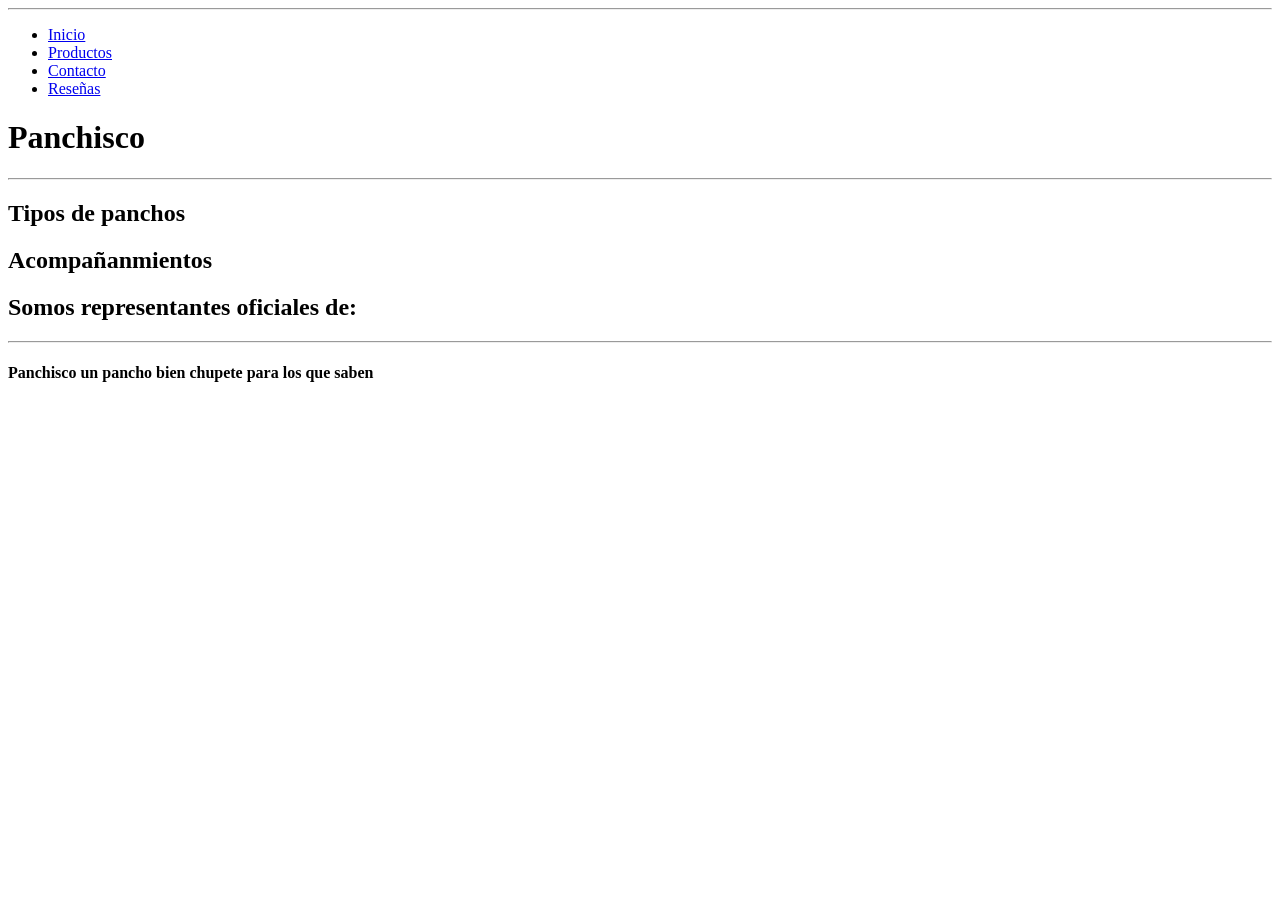
==== index.html @ fa2c054e "inicio organize los archivos y empece el index" ====
<!DOCTYPE html>
<html lang="es">
<head>
	<meta charset="UTF-8">
	<meta http-equiv="X-UA-Compatible" content="IE=edge">
	<meta name="viewport" content="width=device-width, initial-scale=1.0">
	<title>Panchisco</title>
	<link rel="stylesheet" href="css/style.css">
	<link href="https://fonts.googleapis.com/css2?family=Roboto:wght@400;700&display=swap" rel="stylesheet">
</head>
<body>
	<header>
		<div class="prenav">
			<hr>
			</div>
		<nav>
			<ul>
				<li><a href="index.html">Inicio</a></li>
				<li><a href="productos.html">Productos</a></li>
				<li><a href="contacto.html">Contacto</a></li>
				<li><a href="resenas.html">Reseñas</a></li>
				
			</ul>
		</nav>
	</header>
	<main>
		<h1>Panchisco</h1>
		<hr>
		<section>
			<div class="index-content">
				<h2>Tipos de panchos</h2>
				<ul>
                    <!-- tipos de panchos -->
				</ul>
				<h2>Acompañanmientos</h2>
				<ul>

				</ul>

			</div>
		</section>
		<section>
			<h2>Somos representantes oficiales de:</h2>
			<div class="marcas">

			</div>
		</section>
	</main>
	
	<footer>
		<hr>
		<h4>Panchisco un pancho bien chupete para los que saben</h4>
	</footer>
</body>
</html>
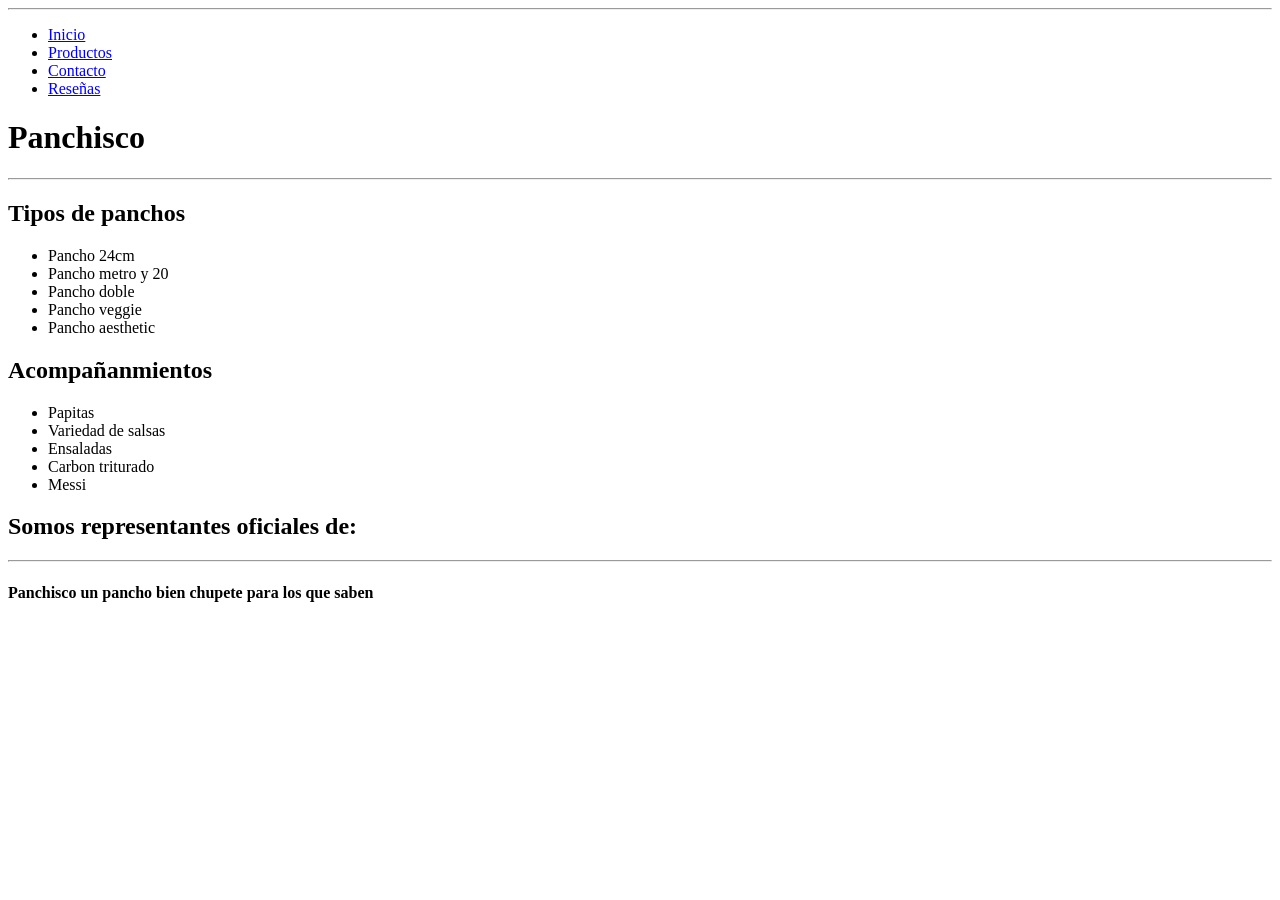
==== commit 56ed0b50: "agregar info Agregue productos" ====
--- a/index.html
+++ b/index.html
@@ -19,7 +19,6 @@
 				<li><a href="productos.html">Productos</a></li>
 				<li><a href="contacto.html">Contacto</a></li>
 				<li><a href="resenas.html">Reseñas</a></li>
-				
 			</ul>
 		</nav>
 	</header>
@@ -30,11 +29,19 @@
 			<div class="index-content">
 				<h2>Tipos de panchos</h2>
 				<ul>
-                    <!-- tipos de panchos -->
+                    <li>Pancho 24cm</li>
+                    <li>Pancho metro y 20</li>
+                    <li>Pancho doble</li>
+                    <li>Pancho veggie</li>
+                    <li>Pancho aesthetic</li>
 				</ul>
 				<h2>Acompañanmientos</h2>
 				<ul>
-
+                    <li>Papitas</li>
+                    <li>Variedad de salsas</li>
+                    <li>Ensaladas</li>
+                    <li>Carbon triturado</li>
+                    <li>Messi</li>
 				</ul>
 
 			</div>
@@ -42,7 +49,7 @@
 		<section>
 			<h2>Somos representantes oficiales de:</h2>
 			<div class="marcas">
-
+<!-- faltan las marcas aca-->
 			</div>
 		</section>
 	</main>
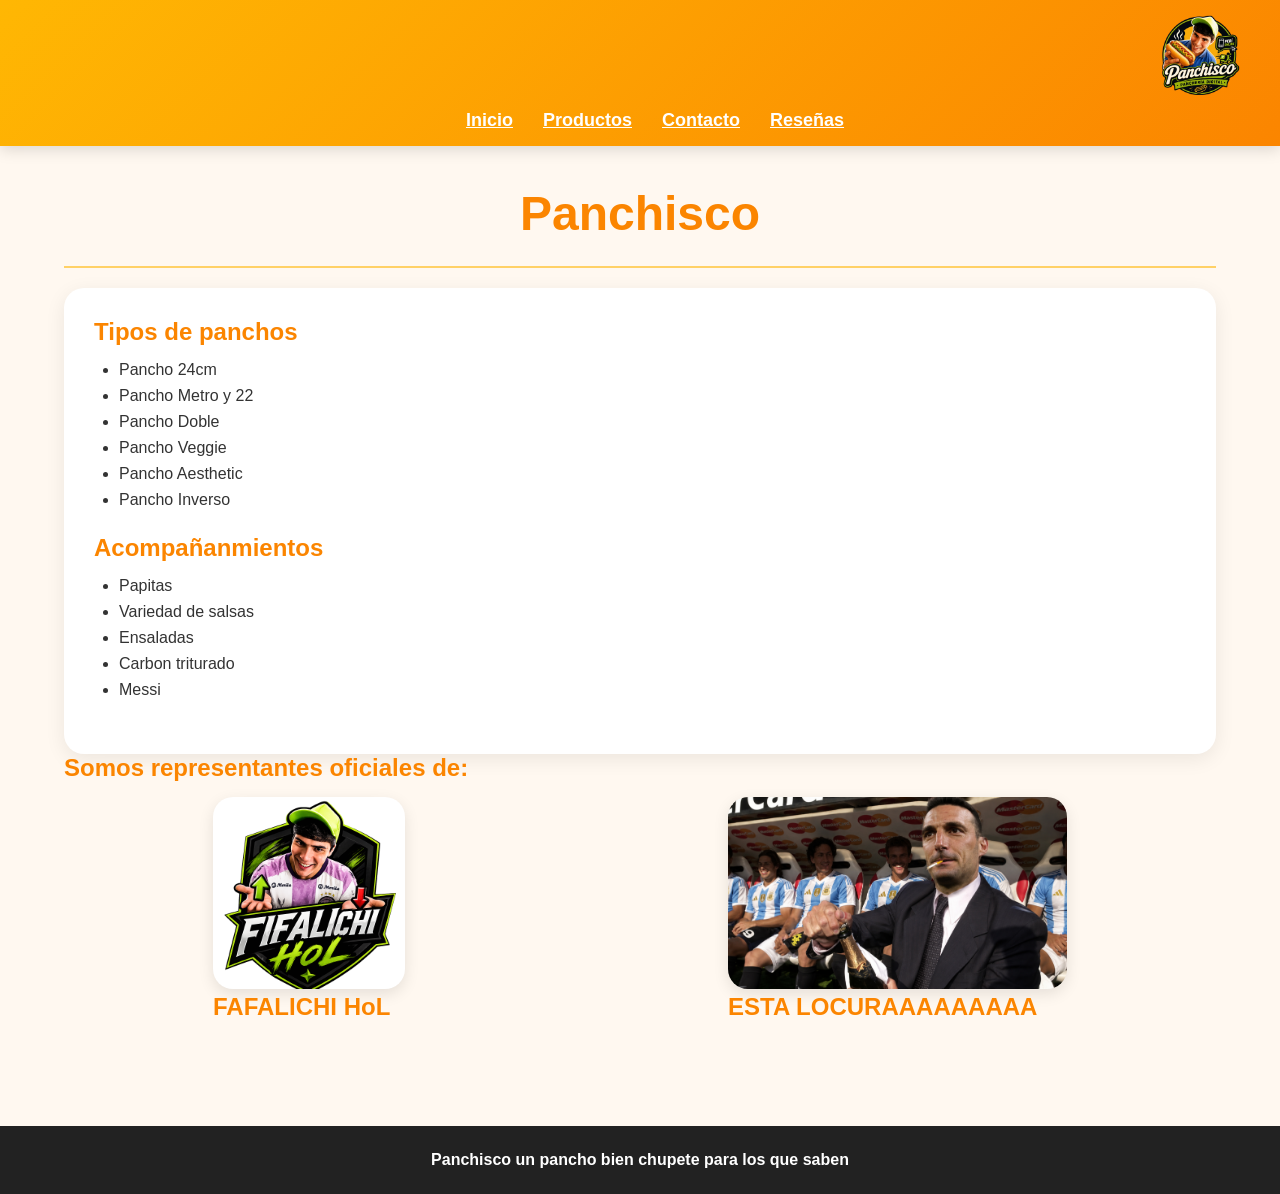
==== commit e6c33a44: "css + patrocinadores ." ====
--- a/index.html
+++ b/index.html
@@ -11,14 +11,17 @@
 <body>
 	<header>
 		<div class="prenav">
+			<img src="./img/PANCHISCO-logo.png" >
 			<hr>
 			</div>
 		<nav>
 			<ul>
+				<li></li>
 				<li><a href="index.html">Inicio</a></li>
 				<li><a href="productos.html">Productos</a></li>
 				<li><a href="contacto.html">Contacto</a></li>
 				<li><a href="resenas.html">Reseñas</a></li>
+				
 			</ul>
 		</nav>
 	</header>
@@ -30,10 +33,11 @@
 				<h2>Tipos de panchos</h2>
 				<ul>
                     <li>Pancho 24cm</li>
-                    <li>Pancho metro y 20</li>
-                    <li>Pancho doble</li>
-                    <li>Pancho veggie</li>
-                    <li>Pancho aesthetic</li>
+                    <li>Pancho Metro y 22</li>
+                    <li>Pancho Doble</li>
+                    <li>Pancho Veggie</li>
+                    <li>Pancho Aesthetic</li>
+					<li>Pancho Inverso</li>
 				</ul>
 				<h2>Acompañanmientos</h2>
 				<ul>
@@ -49,7 +53,17 @@
 		<section>
 			<h2>Somos representantes oficiales de:</h2>
 			<div class="marcas">
-<!-- faltan las marcas aca-->
+				<div>
+					<img id="fifalichi" src="./img/FIFALICHI HoL.png">
+					<h2>FAFALICHI HoL</h2>
+				</div>
+				<div>
+					<img id="scaloneta" src="./img/ESTA LOCURA.png">
+					<h2>ESTA LOCURAAAAAAAAA</h2>
+				</div>
+				
+				
+				
 			</div>
 		</section>
 	</main>
--- a/css/style.css
+++ b/css/style.css
@@ -0,0 +1,288 @@
+*{
+    margin:0;
+    padding:0;
+    box-sizing:border-box;
+    font-family:'Roboto',sans-serif;
+}
+
+body{
+    background:#fff8f0;
+    color:#333;
+    min-height:100vh;
+}
+
+/*HEADER*/
+
+header{
+    background:linear-gradient(135deg,#ffb703,#fb8500);
+    box-shadow:0 3px 15px rgba(0,0,0,.15);
+}
+
+.prenav{
+    display:flex;
+    justify-content:flex-end;
+    align-items:center;
+    padding:15px 40px;
+}
+
+.prenav img{
+    height:80px;
+    width:auto;
+}
+
+nav{
+    padding-bottom:15px;
+}
+
+nav ul{
+    list-style:none;
+    display:flex;
+    justify-content:center;
+    gap:30px;
+    flex-wrap:wrap;
+}
+
+nav a{
+    color:white;
+    font-size:18px;
+    font-weight:bold;
+    transition:.3s;
+}
+
+nav a:hover{
+    color:#222;
+}
+
+/*MAIN*/
+
+main{
+    width:90%;
+    max-width:1200px;
+    margin:auto;
+    padding:40px 0;
+}
+
+h1{
+    text-align:center;
+    font-size:3rem;
+    color:#fb8500;
+    margin-bottom:25px;
+}
+
+h2{
+    color:#fb8500;
+    margin-bottom:15px;
+}
+
+hr{
+    border:none;
+    height:2px;
+    background:#ffd166;
+    margin:20px 0;
+}
+
+/*INDEX*/
+
+.index-content{
+    background:white;
+    padding:30px;
+    border-radius:20px;
+    box-shadow:0 5px 20px rgba(0,0,0,.08);
+}
+
+.index-content ul{
+    margin-bottom:25px;
+    padding-left:25px;
+}
+
+.index-content li{
+    margin-bottom:8px;
+}
+
+.marcas{
+    display:flex;
+    gap:25px;
+    margin-top:30px;
+    margin: auto;
+    padding: auto;
+    align-items: center;
+}
+
+.marcas div{
+    height: 100%;
+    margin: auto;
+    padding: auto;
+}
+
+.marcas img{
+    height: 12rem;
+    width:auto;
+    border-radius:20px;
+    background:white;
+    box-shadow:0 5px 15px rgba(0,0,0,.1);
+    transition:.3s;    
+    }
+
+/*PRODUCTOS*/
+
+.productos{
+    display:grid;
+    grid-template-columns:1fr 1fr 1fr;
+    gap:25px;
+    margin-top:30px;
+}
+
+.productos img{
+    width:100%;
+    height: 100%;
+    border-radius:20px;
+    background:white;
+    padding:15px;
+    box-shadow:0 5px 15px rgba(0,0,0,.1);
+    transition:.3s;
+}
+
+.productos img:hover{
+    transform:translateY(-5px);
+}
+
+/*FORMULARIO*/
+
+form{
+    max-width:700px;
+    margin:auto;
+    background:white;
+    padding:30px;
+    border-radius:20px;
+    box-shadow:0 5px 20px rgba(0,0,0,.08);
+}
+
+input,
+textarea{
+    width:100%;
+    padding:15px;
+    margin-bottom:15px;
+    border:2px solid #eee;
+    border-radius:12px;
+    font-size:16px;
+}
+
+input:focus,
+textarea:focus{
+    outline:none;
+    border-color:#fb8500;
+}
+
+button{
+    background:#fb8500;
+    color:white;
+    border:none;
+    padding:15px 30px;
+    border-radius:12px;
+    font-size:16px;
+    font-weight:bold;
+    cursor:pointer;
+    transition:.3s;
+}
+
+button:hover{
+    background:#ffb703;
+}
+
+/*RESEÑAS*/
+
+.reseña-box{
+    background:white;
+    max-width:800px;
+    margin:30px auto;
+    padding:30px;
+    border-radius:20px;
+    box-shadow:0 5px 20px rgba(0,0,0,.08);
+}
+
+.input-mail,
+.input-reseña{
+    width:100%;
+}
+
+.input-reseña{
+    min-height:120px;
+}
+
+.rating{
+    display:flex;
+    flex-direction:row-reverse;
+    justify-content:flex-end;
+    margin:15px 0;
+}
+
+.rating input{
+    display:none;
+}
+
+.rating label{
+    font-size:35px;
+    color:#ccc;
+    cursor:pointer;
+    transition:.2s;
+}
+
+.rating label:hover,
+.rating label:hover ~ label,
+.rating input:checked ~ label{
+    color:#ffb703;
+}
+
+.reseñas{
+    max-width:900px;
+    margin:auto;
+}
+
+.comentario{
+    background:white;
+    padding:20px;
+    border-radius:15px;
+    margin-bottom:20px;
+    box-shadow:0 5px 15px rgba(0,0,0,.08);
+}
+
+.fecha{
+    color:#888;
+    font-size:14px;
+    margin:10px 0;
+}
+
+/*FOOTER*/
+
+footer{
+    background:#222;
+    color:white;
+    text-align:center;
+    padding:25px;
+    margin-top:50px;
+}
+
+footer hr{
+    display:none;
+}
+
+/*RESPONSIVE*/
+
+@media(max-width:768px){
+
+    h1{
+        font-size:2.2rem;
+    }
+
+    nav ul{
+        gap:15px;
+    }
+
+    .prenav{
+        justify-content:center;
+    }
+
+    .prenav img{
+        height:65px;
+    }
+}
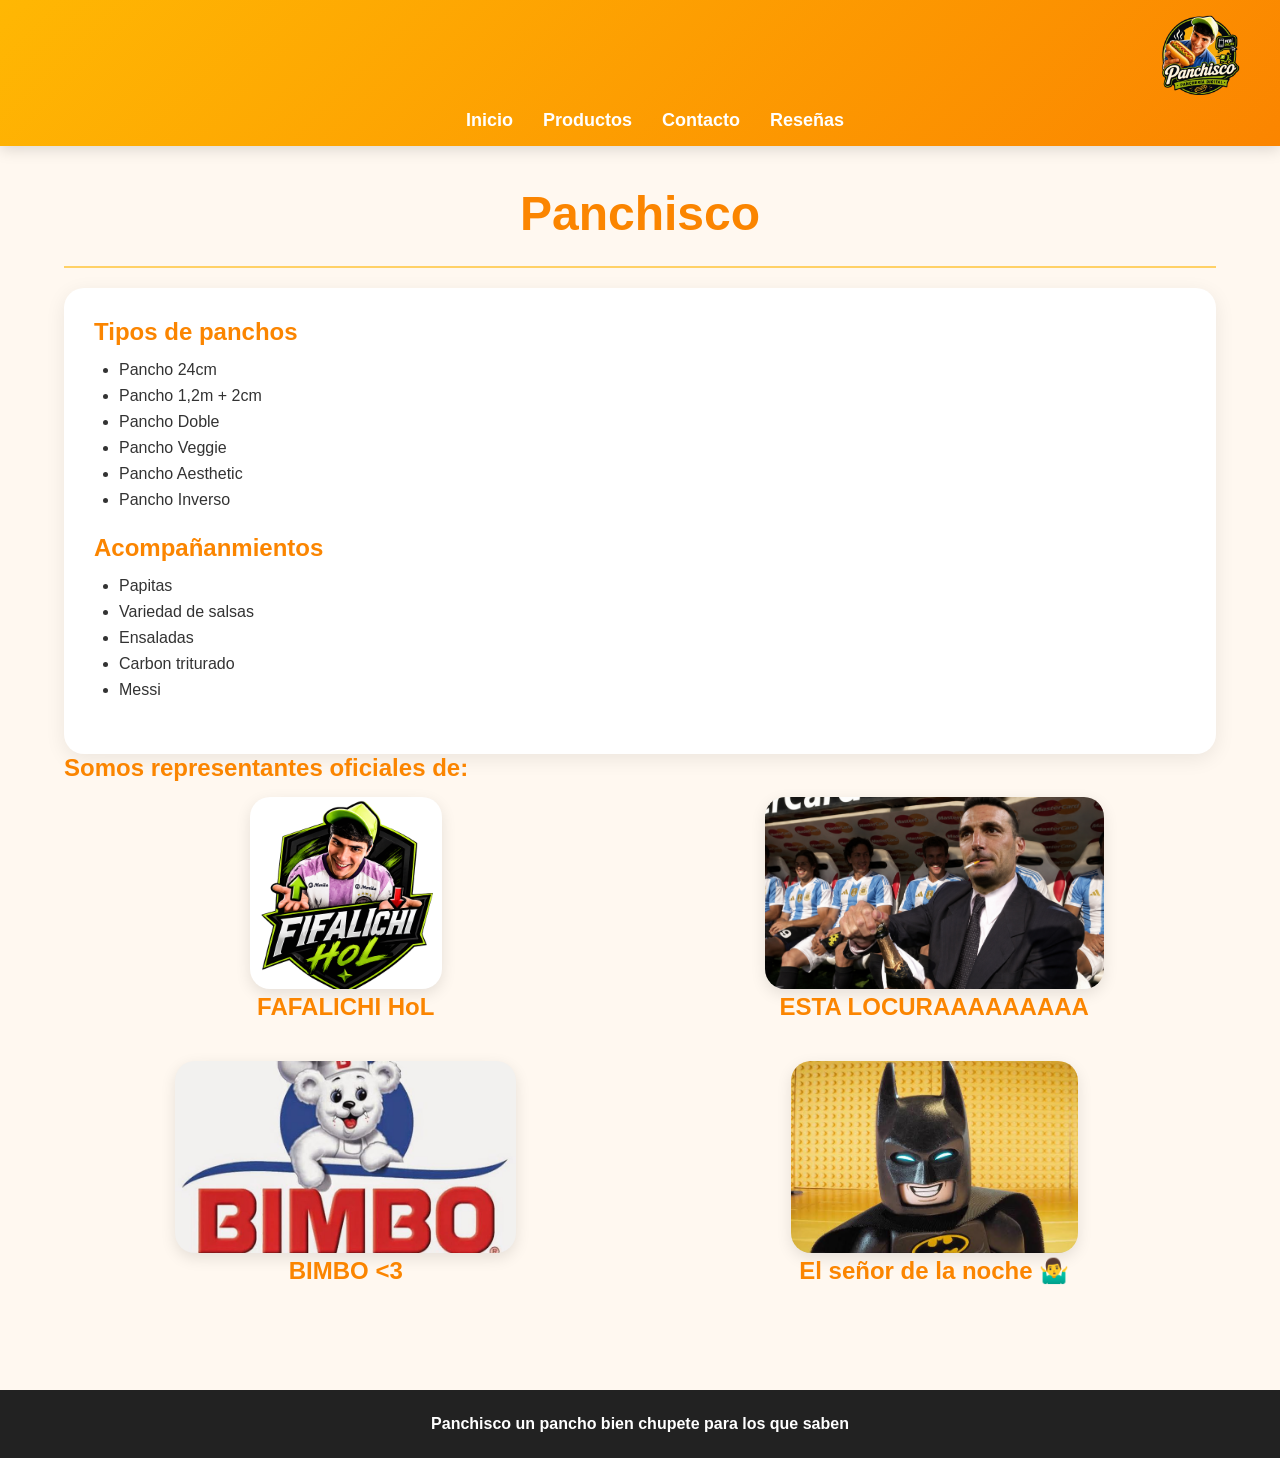
==== commit 8f0d65a4: "Sponsors Completamos los sponsors y arreglamos el css" ====
--- a/index.html
+++ b/index.html
@@ -33,7 +33,7 @@
 				<h2>Tipos de panchos</h2>
 				<ul>
                     <li>Pancho 24cm</li>
-                    <li>Pancho Metro y 22</li>
+                    <li>Pancho 1,2m + 2cm</li>
                     <li>Pancho Doble</li>
                     <li>Pancho Veggie</li>
                     <li>Pancho Aesthetic</li>
@@ -61,8 +61,14 @@
 					<img id="scaloneta" src="./img/ESTA LOCURA.png">
 					<h2>ESTA LOCURAAAAAAAAA</h2>
 				</div>
-				
-				
+				<div>
+					<img id="bimbo" src="./img/Bimbo.jpg">
+					<h2>BIMBO <3 </h2>
+				</div>
+				<div>
+					<img id="batman" src="./img/lego batman.jfif">
+					<h2>El señor de la noche 🤷‍♂️</h2>
+				</div>
 				
 			</div>
 		</section>
--- a/css/style.css
+++ b/css/style.css
@@ -47,6 +47,7 @@
     font-size:18px;
     font-weight:bold;
     transition:.3s;
+    text-decoration: none;
 }
 
 nav a:hover{
@@ -100,7 +101,8 @@
 }
 
 .marcas{
-    display:flex;
+    display:grid;
+    grid-template-columns: 1fr 1fr;
     gap:25px;
     margin-top:30px;
     margin: auto;
@@ -112,6 +114,7 @@
     height: 100%;
     margin: auto;
     padding: auto;
+    text-align: center;
 }
 
 .marcas img{
@@ -278,6 +281,11 @@
         gap:15px;
     }
 
+    .productos, .marcas{
+        display: grid;
+        grid-template-columns:1fr;
+    }
+
     .prenav{
         justify-content:center;
     }
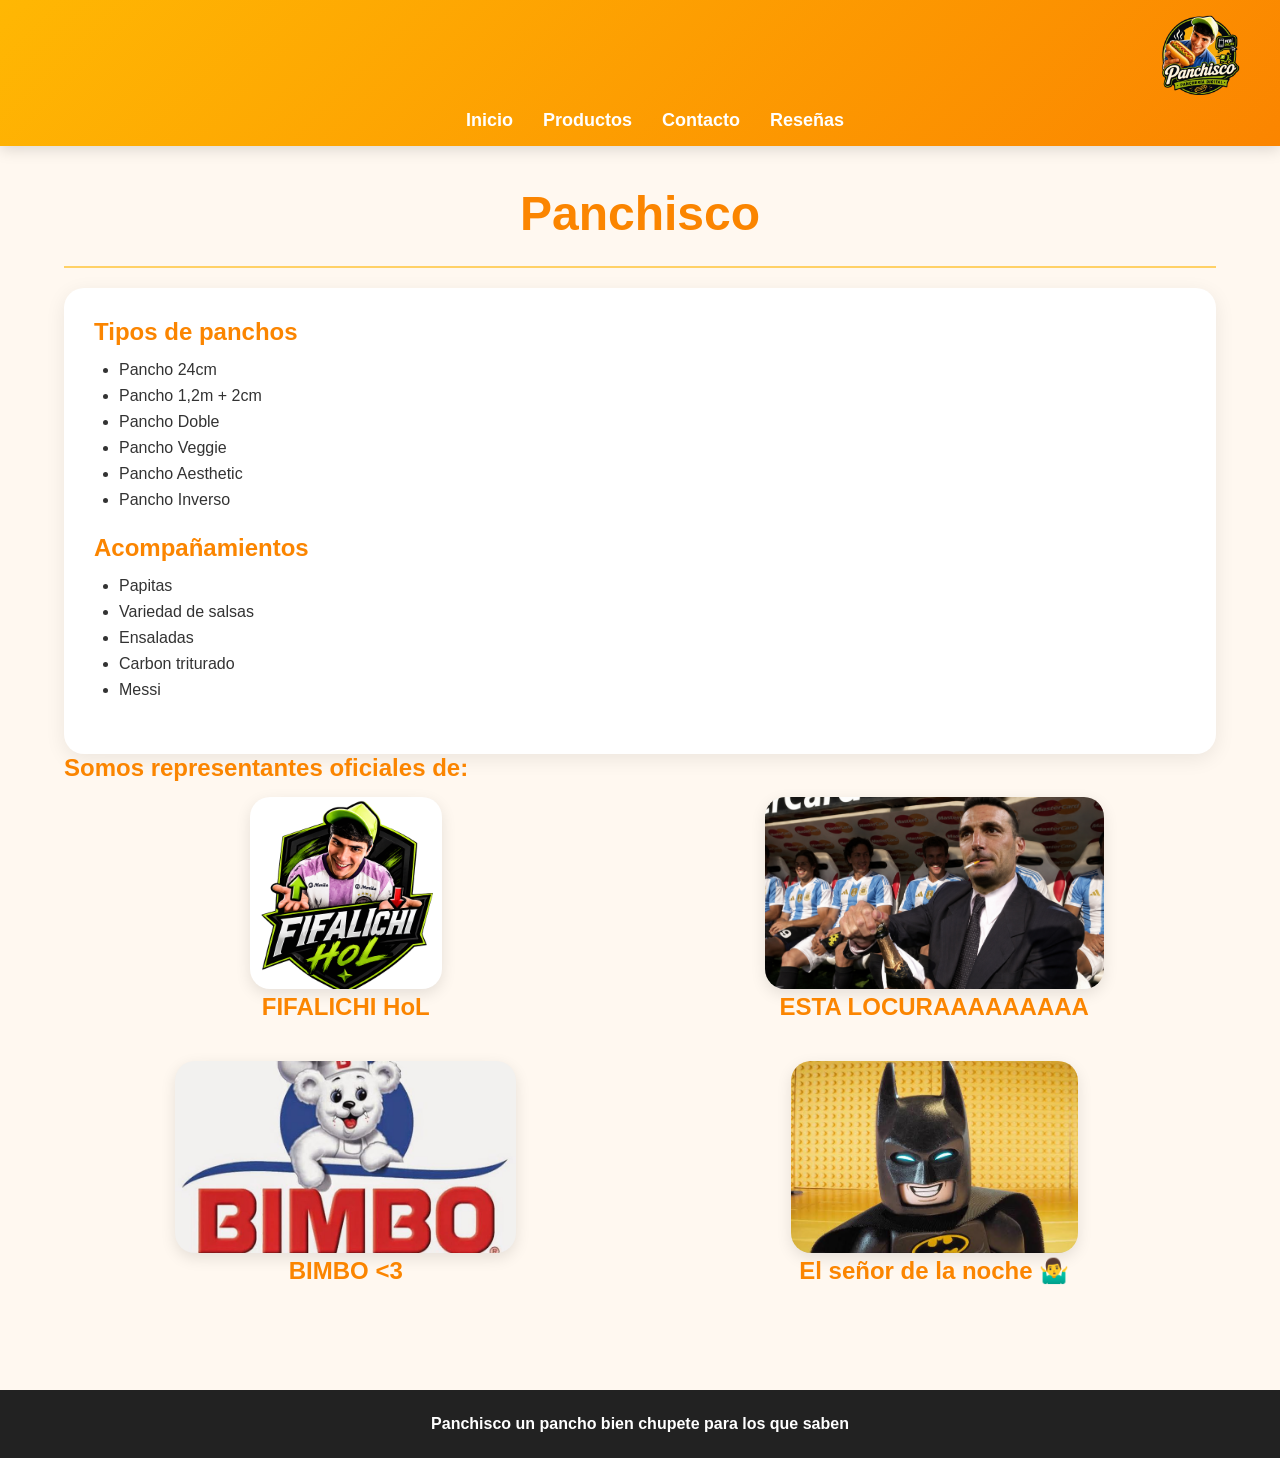
==== commit 912bdebe: "Ultimos cambios README, y cambios pequeños en el HTML" ====
--- a/index.html
+++ b/index.html
@@ -39,7 +39,7 @@
                     <li>Pancho Aesthetic</li>
 					<li>Pancho Inverso</li>
 				</ul>
-				<h2>Acompañanmientos</h2>
+				<h2>Acompañamientos</h2>
 				<ul>
                     <li>Papitas</li>
                     <li>Variedad de salsas</li>
@@ -55,7 +55,7 @@
 			<div class="marcas">
 				<div>
 					<img id="fifalichi" src="./img/FIFALICHI HoL.png">
-					<h2>FAFALICHI HoL</h2>
+					<h2>FIFALICHI HoL</h2>
 				</div>
 				<div>
 					<img id="scaloneta" src="./img/ESTA LOCURA.png">
